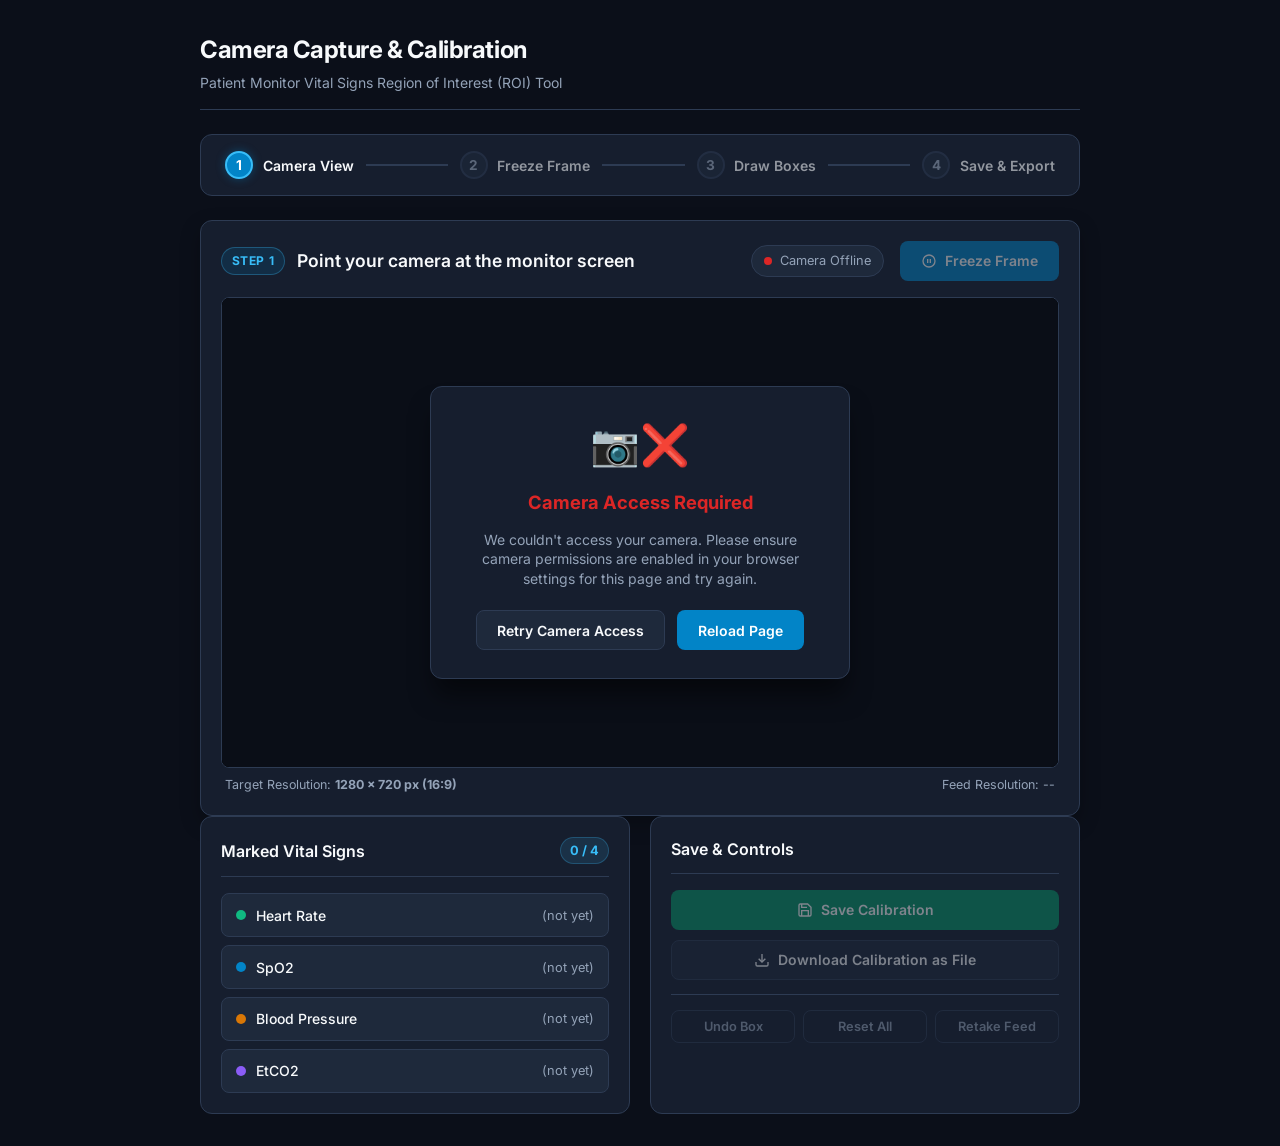
==== capture-app/index.html @ e566b17b "Add camera capture and calibration tool" ====
<!DOCTYPE html>
<html lang="en">
<head>
  <meta charset="UTF-8">
  <meta name="viewport" content="width=device-width, initial-scale=1.0">
  <title>Camera Capture & Calibration Tool</title>
  <link rel="preconnect" href="https://fonts.googleapis.com">
  <link rel="preconnect" href="https://fonts.gstatic.com" crossorigin>
  <link href="https://fonts.googleapis.com/css2?family=Inter:wght@400;500;600;700&display=swap" rel="stylesheet">
  <link rel="stylesheet" href="style.css">
</head>
<body>
  <div id="app">
    <!-- Header -->
    <header class="app-header">
      <div class="header-content">
        <h1>Camera Capture & Calibration</h1>
        <p class="subtitle">Patient Monitor Vital Signs Region of Interest (ROI) Tool</p>
      </div>
    </header>

    <!-- Visual Workflow Stepper Bar -->
    <nav class="workflow-stepper">
      <div class="step-node active" id="stepNode1">
        <div class="node-circle">1</div>
        <span class="node-title">Camera View</span>
      </div>
      <div class="step-connector" id="connector1"></div>
      <div class="step-node" id="stepNode2">
        <div class="node-circle">2</div>
        <span class="node-title">Freeze Frame</span>
      </div>
      <div class="step-connector" id="connector2"></div>
      <div class="step-node" id="stepNode3">
        <div class="node-circle">3</div>
        <span class="node-title">Draw Boxes</span>
      </div>
      <div class="step-connector" id="connector3"></div>
      <div class="step-node" id="stepNode4">
        <div class="node-circle">4</div>
        <span class="node-title">Save & Export</span>
      </div>
    </nav>

    <main class="app-main">
      <!-- Success Message Banner -->
      <div id="saveSuccessBanner" class="save-success-banner hidden">
        <div class="banner-icon">✓</div>
        <div class="banner-content">
          <p class="banner-title" id="bannerTitle">Calibration saved!</p>
          <p class="banner-text" id="bannerText">You can now start monitoring.</p>
        </div>
        <button id="closeBannerBtn" class="banner-close">&times;</button>
      </div>

      <!-- Main Container Area -->
      <div class="viewport-card">
        <div class="step-header">
          <div class="step-info">
            <span id="stepBadge" class="step-badge">Step 1</span>
            <h2 id="stepTitle">Point your camera at the monitor screen</h2>
          </div>
          <div class="controls-bar">
            <div id="statusBadge" class="status-badge status-connecting">
              <span class="status-dot"></span>
              <span id="statusText">Connecting camera...</span>
            </div>
            <button id="freezeBtn" class="btn btn-primary" disabled>
              <svg class="btn-icon" viewBox="0 0 24 24" fill="none" stroke="currentColor" stroke-width="2">
                <path d="M10 9v6m4-6v6m7-3A9 9 0 1 1 3 12a9 9 0 0 1 18 0z" />
              </svg>
              <span id="freezeBtnText">Freeze Frame</span>
            </button>
          </div>
        </div>

        <div class="viewport-wrapper">
          <div class="viewport-container" id="viewportContainer">
            <video id="webcamFeed" autoplay playsinline muted></video>
            <canvas id="freezeCanvas" class="hidden"></canvas>
            
            <!-- Label Picker Modal -->
            <div id="labelModal" class="label-modal-overlay hidden">
              <div class="label-modal-card">
                <h3>What is this box?</h3>
                <p class="modal-subtext">Select the vital sign displayed inside the rectangle you drew:</p>
                <div class="label-options">
                  <button class="label-opt-btn" data-label="Heart Rate" data-color="#10b981">
                    <span class="opt-dot" style="background-color: #10b981;"></span>
                    Heart Rate
                  </button>
                  <button class="label-opt-btn" data-label="SpO2" data-color="#0284c7">
                    <span class="opt-dot" style="background-color: #0284c7;"></span>
                    SpO2
                  </button>
                  <button class="label-opt-btn" data-label="Blood Pressure" data-color="#d97706">
                    <span class="opt-dot" style="background-color: #d97706;"></span>
                    Blood Pressure
                  </button>
                  <button class="label-opt-btn" data-label="EtCO2" data-color="#8b5cf6">
                    <span class="opt-dot" style="background-color: #8b5cf6;"></span>
                    EtCO2
                  </button>
                </div>
                <div class="modal-actions">
                  <button id="cancelLabelBtn" class="btn btn-secondary btn-sm">Cancel Box</button>
                </div>
              </div>
            </div>

            <!-- Camera Error Overlay -->
            <div id="cameraError" class="camera-error-overlay hidden">
              <div class="error-card">
                <div class="error-icon">📷❌</div>
                <h3>Camera Access Required</h3>
                <p>We couldn't access your camera. Please ensure camera permissions are enabled in your browser settings for this page and try again.</p>
                <div class="error-actions">
                  <button id="retryCameraBtn" class="btn btn-secondary">Retry Camera Access</button>
                  <button onclick="location.reload()" class="btn btn-primary">Reload Page</button>
                </div>
              </div>
            </div>
          </div>

          <div class="viewport-info">
            <span>Target Resolution: <strong>1280 &times; 720 px (16:9)</strong></span>
            <span id="actualResText">Feed Resolution: --</span>
          </div>
        </div>
      </div>

      <!-- Calibration Controls & Checklist Grid -->
      <div class="calibration-panel">
        <!-- Checklist Section -->
        <div class="panel-card checklist-card">
          <div class="card-header">
            <h3>Marked Vital Signs</h3>
            <span class="count-badge"><span id="markedCount">0</span> / 4</span>
          </div>
          <ul class="checklist-group" id="checklistGroup">
            <li class="checklist-item" data-vital="Heart Rate">
              <div class="item-left">
                <span class="vital-indicator" style="background-color: #10b981;"></span>
                <span class="vital-name">Heart Rate</span>
              </div>
              <span class="vital-status status-pending">(not yet)</span>
            </li>
            <li class="checklist-item" data-vital="SpO2">
              <div class="item-left">
                <span class="vital-indicator" style="background-color: #0284c7;"></span>
                <span class="vital-name">SpO2</span>
              </div>
              <span class="vital-status status-pending">(not yet)</span>
            </li>
            <li class="checklist-item" data-vital="Blood Pressure">
              <div class="item-left">
                <span class="vital-indicator" style="background-color: #d97706;"></span>
                <span class="vital-name">Blood Pressure</span>
              </div>
              <span class="vital-status status-pending">(not yet)</span>
            </li>
            <li class="checklist-item" data-vital="EtCO2">
              <div class="item-left">
                <span class="vital-indicator" style="background-color: #8b5cf6;"></span>
                <span class="vital-name">EtCO2</span>
              </div>
              <span class="vital-status status-pending">(not yet)</span>
            </li>
          </ul>
        </div>

        <!-- Actions & Save Section -->
        <div class="panel-card actions-card">
          <div class="card-header">
            <h3>Save & Controls</h3>
          </div>
          <div class="action-buttons-group">
            <button id="saveBtn" class="btn btn-success w-full" disabled>
              <svg class="btn-icon" viewBox="0 0 24 24" fill="none" stroke="currentColor" stroke-width="2">
                <path d="M19 21H5a2 2 0 0 1-2-2V5a2 2 0 0 1 2-2h11l5 5v11a2 2 0 0 1-2 2z"/>
                <polyline points="17 21 17 13 7 13 7 21"/>
                <polyline points="7 3 7 8 15 8"/>
              </svg>
              Save Calibration
            </button>
            <button id="downloadBtn" class="btn btn-secondary w-full" disabled>
              <svg class="btn-icon" viewBox="0 0 24 24" fill="none" stroke="currentColor" stroke-width="2">
                <path d="M21 15v4a2 2 0 0 1-2 2H5a2 2 0 0 1-2-2v-4"/>
                <polyline points="7 10 12 15 17 10"/>
                <line x1="12" y1="15" x2="12" y2="3"/>
              </svg>
              Download Calibration as File
            </button>
            <div class="btn-divider"></div>
            <div class="secondary-actions-row">
              <button id="undoBtn" class="btn btn-tertiary" disabled title="Undo last drawn box">
                Undo Box
              </button>
              <button id="resetBtn" class="btn btn-tertiary" disabled title="Reset all boxes">
                Reset All
              </button>
              <button id="retakeBtn" class="btn btn-tertiary" disabled title="Unfreeze to retake frame">
                Retake Feed
              </button>
            </div>
          </div>
        </div>
      </div>
    </main>
  </div>

  <script src="app.js"></script>
</body>
</html>
---- capture-app/style.css ----
/* Healthcare Camera Capture & Calibration Tool - Clean Professional Styling */

:root {
  --bg-color: #0b0f19;
  --surface-card: #161e2e;
  --surface-item: #1e293b;
  --surface-border: #2d3b53;
  --primary-color: #0284c7;
  --primary-hover: #0369a1;
  --accent-color: #38bdf8;
  --success-color: #059669;
  --success-hover: #047857;
  --warning-color: #d97706;
  --danger-color: #dc2626;
  --text-main: #f8fafc;
  --text-muted: #94a3b8;
  --font-family: 'Inter', -apple-system, BlinkMacSystemFont, 'Segoe UI', Roboto, sans-serif;
  --radius-lg: 12px;
  --radius-md: 8px;
  --radius-sm: 6px;
}

* {
  box-sizing: border-box;
  margin: 0;
  padding: 0;
}

body {
  background-color: var(--bg-color);
  color: var(--text-main);
  font-family: var(--font-family);
  min-height: 100vh;
  line-height: 1.5;
  -webkit-font-smoothing: antialiased;
}

/* Centered Main Layout Container (Max-width ~900px) */
#app {
  max-width: 920px;
  margin: 0 auto;
  padding: 2rem 1.25rem;
  display: flex;
  flex-direction: column;
  gap: 1.5rem;
}

/* Header */
.app-header {
  border-bottom: 1px solid var(--surface-border);
  padding-bottom: 1rem;
}

.app-header h1 {
  font-size: 1.5rem;
  font-weight: 700;
  letter-spacing: -0.02em;
  color: #f8fafc;
}

.app-header .subtitle {
  color: var(--text-muted);
  font-size: 0.875rem;
  margin-top: 0.25rem;
}

/* Visual Workflow Stepper Bar */
.workflow-stepper {
  display: flex;
  align-items: center;
  justify-content: space-between;
  background-color: var(--surface-card);
  border: 1px solid var(--surface-border);
  border-radius: var(--radius-lg);
  padding: 1rem 1.5rem;
  user-select: none;
}

.step-node {
  display: flex;
  align-items: center;
  gap: 0.6rem;
  opacity: 0.55;
  transition: opacity 0.2s ease;
}

.step-node.active, .step-node.complete {
  opacity: 1;
}

.node-circle {
  width: 28px;
  height: 28px;
  border-radius: 50%;
  background-color: var(--surface-item);
  border: 2px solid var(--surface-border);
  color: var(--text-muted);
  display: flex;
  align-items: center;
  justify-content: center;
  font-size: 0.85rem;
  font-weight: 700;
  transition: all 0.2s ease;
}

.step-node.active .node-circle {
  background-color: var(--primary-color);
  border-color: var(--accent-color);
  color: #ffffff;
  box-shadow: 0 0 10px rgba(2, 132, 199, 0.4);
}

.step-node.complete .node-circle {
  background-color: var(--success-color);
  border-color: var(--success-color);
  color: #ffffff;
}

.node-title {
  font-size: 0.875rem;
  font-weight: 600;
  color: var(--text-main);
}

.step-connector {
  flex: 1;
  height: 2px;
  background-color: var(--surface-border);
  margin: 0 0.75rem;
  transition: background-color 0.2s ease;
}

.step-connector.complete {
  background-color: var(--success-color);
}

/* Save Success Banner */
.save-success-banner {
  display: flex;
  align-items: center;
  gap: 1rem;
  padding: 1rem 1.25rem;
  background-color: rgba(5, 150, 105, 0.15);
  border: 1px solid rgba(5, 150, 105, 0.4);
  border-radius: var(--radius-md);
  animation: slideDown 0.2s ease-out;
}

@keyframes slideDown {
  from { opacity: 0; transform: translateY(-6px); }
  to { opacity: 1; transform: translateY(0); }
}

.banner-icon {
  width: 32px;
  height: 32px;
  border-radius: 50%;
  background-color: var(--success-color);
  color: #fff;
  display: flex;
  align-items: center;
  justify-content: center;
  font-weight: 700;
  font-size: 1.1rem;
  flex-shrink: 0;
}

.banner-content {
  flex: 1;
}

.banner-title {
  font-weight: 600;
  color: #f8fafc;
  font-size: 0.95rem;
}

.banner-text {
  font-size: 0.85rem;
  color: #a7f3d0;
}

.banner-close {
  background: none;
  border: none;
  color: var(--text-muted);
  font-size: 1.5rem;
  cursor: pointer;
  padding: 0 0.5rem;
  line-height: 1;
}

.banner-close:hover {
  color: var(--text-main);
}

/* Viewport Card Container */
.viewport-card {
  background-color: var(--surface-card);
  border: 1px solid var(--surface-border);
  border-radius: var(--radius-lg);
  padding: 1.25rem;
  display: flex;
  flex-direction: column;
  gap: 1rem;
  box-shadow: 0 8px 20px rgba(0, 0, 0, 0.25);
}

.step-header {
  display: flex;
  justify-content: space-between;
  align-items: center;
  flex-wrap: wrap;
  gap: 1rem;
}

.step-info {
  display: flex;
  align-items: center;
  gap: 0.75rem;
}

.step-badge {
  background-color: rgba(2, 132, 199, 0.15);
  color: var(--accent-color);
  font-weight: 700;
  font-size: 0.75rem;
  padding: 0.25rem 0.6rem;
  border-radius: 9999px;
  border: 1px solid rgba(56, 189, 248, 0.3);
  text-transform: uppercase;
  letter-spacing: 0.05em;
}

.step-header h2 {
  font-size: 1.1rem;
  font-weight: 600;
}

.controls-bar {
  display: flex;
  align-items: center;
  gap: 1rem;
}

.status-badge {
  display: flex;
  align-items: center;
  gap: 0.5rem;
  padding: 0.35rem 0.75rem;
  background-color: var(--surface-item);
  border: 1px solid var(--surface-border);
  border-radius: 9999px;
  font-size: 0.8rem;
  color: var(--text-muted);
}

.status-dot {
  width: 8px;
  height: 8px;
  border-radius: 50%;
  background-color: var(--text-muted);
}

.status-live .status-dot {
  background-color: var(--success-color);
  box-shadow: 0 0 6px var(--success-color);
}

.status-frozen .status-dot {
  background-color: var(--accent-color);
  box-shadow: 0 0 6px var(--accent-color);
}

.status-error .status-dot {
  background-color: var(--danger-color);
}

/* Viewport Canvas/Video Container (Fixed 16:9 Aspect Ratio) */
.viewport-wrapper {
  display: flex;
  flex-direction: column;
  gap: 0.5rem;
  width: 100%;
}

.viewport-container {
  position: relative;
  width: 100%;
  aspect-ratio: 16 / 9;
  background-color: #000000;
  border-radius: var(--radius-md);
  overflow: hidden;
  border: 1.5px solid var(--surface-border);
  box-shadow: inset 0 0 15px rgba(0, 0, 0, 0.8);
  display: flex;
  align-items: center;
  justify-content: center;
  user-select: none;
}

#webcamFeed, #freezeCanvas {
  width: 100%;
  height: 100%;
  object-fit: contain;
  display: block;
}

#freezeCanvas {
  cursor: crosshair;
}

.hidden {
  display: none !important;
}

.viewport-info {
  display: flex;
  justify-content: space-between;
  padding: 0 0.25rem;
  font-size: 0.78rem;
  color: var(--text-muted);
}

/* Calibration Panel (2-Column Grid Below Viewport) */
.calibration-panel {
  display: grid;
  grid-template-columns: 1fr 1fr;
  gap: 1.25rem;
}

@media (max-width: 640px) {
  .calibration-panel {
    grid-template-columns: 1fr;
  }
}

.panel-card {
  background-color: var(--surface-card);
  border: 1px solid var(--surface-border);
  border-radius: var(--radius-lg);
  padding: 1.25rem;
  display: flex;
  flex-direction: column;
  gap: 1rem;
}

.card-header {
  display: flex;
  justify-content: space-between;
  align-items: center;
  border-bottom: 1px solid var(--surface-border);
  padding-bottom: 0.75rem;
}

.card-header h3 {
  font-size: 1rem;
  font-weight: 600;
}

.count-badge {
  font-size: 0.8rem;
  font-weight: 700;
  color: var(--accent-color);
  background-color: rgba(56, 189, 248, 0.12);
  padding: 0.2rem 0.55rem;
  border-radius: 9999px;
  border: 1px solid rgba(56, 189, 248, 0.25);
}

/* Checklist Styling */
.checklist-group {
  list-style: none;
  display: flex;
  flex-direction: column;
  gap: 0.5rem;
}

.checklist-item {
  display: flex;
  align-items: center;
  justify-content: space-between;
  padding: 0.65rem 0.85rem;
  background-color: var(--surface-item);
  border: 1px solid var(--surface-border);
  border-radius: var(--radius-md);
  font-size: 0.875rem;
  transition: all 0.2s ease;
}

.checklist-item.marked {
  border-color: rgba(5, 150, 105, 0.5);
  background-color: rgba(5, 150, 105, 0.08);
}

.item-left {
  display: flex;
  align-items: center;
  gap: 0.65rem;
}

.vital-indicator {
  width: 10px;
  height: 10px;
  border-radius: 50%;
  flex-shrink: 0;
}

.vital-name {
  font-weight: 500;
}

.vital-status {
  font-size: 0.8rem;
}

.status-pending {
  color: var(--text-muted);
}

.status-done {
  color: var(--success-color);
  font-weight: 600;
}

/* Action Buttons */
.action-buttons-group {
  display: flex;
  flex-direction: column;
  gap: 0.65rem;
}

.secondary-actions-row {
  display: grid;
  grid-template-columns: 1fr 1fr 1fr;
  gap: 0.5rem;
}

.btn-divider {
  height: 1px;
  background-color: var(--surface-border);
  margin: 0.25rem 0;
}

/* Buttons System */
.btn {
  display: inline-flex;
  align-items: center;
  justify-content: center;
  gap: 0.5rem;
  padding: 0.65rem 1.25rem;
  font-size: 0.875rem;
  font-weight: 600;
  font-family: inherit;
  border-radius: var(--radius-md);
  border: 1px solid transparent;
  cursor: pointer;
  transition: all 0.2s ease;
}

.btn:disabled {
  opacity: 0.45;
  cursor: not-allowed;
  transform: none !important;
}

.btn-sm {
  padding: 0.4rem 0.8rem;
  font-size: 0.8rem;
}

.w-full {
  width: 100%;
}

.btn-primary {
  background-color: var(--primary-color);
  color: #ffffff;
}

.btn-primary:hover:not(:disabled) {
  background-color: var(--primary-hover);
  transform: translateY(-1px);
  box-shadow: 0 4px 12px rgba(2, 132, 199, 0.3);
}

.btn-success {
  background-color: var(--success-color);
  color: #ffffff;
}

.btn-success:hover:not(:disabled) {
  background-color: var(--success-hover);
  transform: translateY(-1px);
  box-shadow: 0 4px 12px rgba(5, 150, 105, 0.3);
}

.btn-secondary {
  background-color: var(--surface-item);
  color: var(--text-main);
  border-color: var(--surface-border);
}

.btn-secondary:hover:not(:disabled) {
  background-color: var(--surface-border);
  color: var(--text-main);
  transform: translateY(-1px);
}

.btn-tertiary {
  background-color: transparent;
  color: var(--text-muted);
  border-color: var(--surface-border);
  padding: 0.5rem 0.5rem;
  font-size: 0.8rem;
}

.btn-tertiary:hover:not(:disabled) {
  background-color: var(--surface-item);
  color: var(--text-main);
  border-color: var(--text-muted);
}

.btn-accent {
  background-color: var(--accent-color);
  color: #0f172a;
}

.btn-accent:hover:not(:disabled) {
  filter: brightness(1.1);
  transform: translateY(-1px);
}

.btn-icon {
  width: 16px;
  height: 16px;
}

/* Label Picker Modal Overlay */
.label-modal-overlay {
  position: absolute;
  inset: 0;
  background-color: rgba(11, 15, 25, 0.88);
  backdrop-filter: blur(4px);
  display: flex;
  align-items: center;
  justify-content: center;
  padding: 1rem;
  z-index: 30;
  animation: fadeIn 0.15s ease-out;
}

@keyframes fadeIn {
  from { opacity: 0; }
  to { opacity: 1; }
}

.label-modal-card {
  background-color: var(--surface-card);
  border: 1px solid var(--surface-border);
  border-radius: var(--radius-lg);
  padding: 1.25rem;
  width: 100%;
  max-width: 360px;
  display: flex;
  flex-direction: column;
  gap: 0.85rem;
  box-shadow: 0 20px 25px -5px rgba(0, 0, 0, 0.7);
}

.label-modal-card h3 {
  font-size: 1.1rem;
  font-weight: 600;
  color: var(--text-main);
}

.modal-subtext {
  font-size: 0.825rem;
  color: var(--text-muted);
}

.label-options {
  display: flex;
  flex-direction: column;
  gap: 0.5rem;
}

.label-opt-btn {
  display: flex;
  align-items: center;
  gap: 0.75rem;
  padding: 0.65rem 0.85rem;
  background-color: var(--surface-item);
  border: 1px solid var(--surface-border);
  border-radius: var(--radius-md);
  color: var(--text-main);
  font-family: inherit;
  font-size: 0.875rem;
  font-weight: 500;
  cursor: pointer;
  transition: all 0.15s ease;
  text-align: left;
}

.label-opt-btn:hover:not(:disabled) {
  background-color: var(--surface-border);
  transform: translateX(2px);
}

.label-opt-btn:disabled {
  opacity: 0.35;
  cursor: not-allowed;
  text-decoration: line-through;
}

.opt-dot {
  width: 10px;
  height: 10px;
  border-radius: 50%;
  flex-shrink: 0;
}

.modal-actions {
  display: flex;
  justify-content: flex-end;
  margin-top: 0.25rem;
}

/* Camera Error Overlay */
.camera-error-overlay {
  position: absolute;
  inset: 0;
  background-color: rgba(11, 15, 25, 0.95);
  backdrop-filter: blur(8px);
  display: flex;
  align-items: center;
  justify-content: center;
  padding: 1.5rem;
  z-index: 20;
}

.error-card {
  background-color: var(--surface-card);
  border: 1px solid var(--surface-border);
  border-radius: var(--radius-lg);
  padding: 1.75rem;
  max-width: 420px;
  text-align: center;
  display: flex;
  flex-direction: column;
  align-items: center;
  gap: 0.85rem;
  box-shadow: 0 20px 25px -5px rgba(0, 0, 0, 0.5);
}

.error-icon {
  font-size: 2.5rem;
}

.error-card h3 {
  font-size: 1.15rem;
  color: var(--danger-color);
}

.error-card p {
  color: var(--text-muted);
  font-size: 0.875rem;
  line-height: 1.4;
}

.error-actions {
  display: flex;
  gap: 0.75rem;
  margin-top: 0.5rem;
}
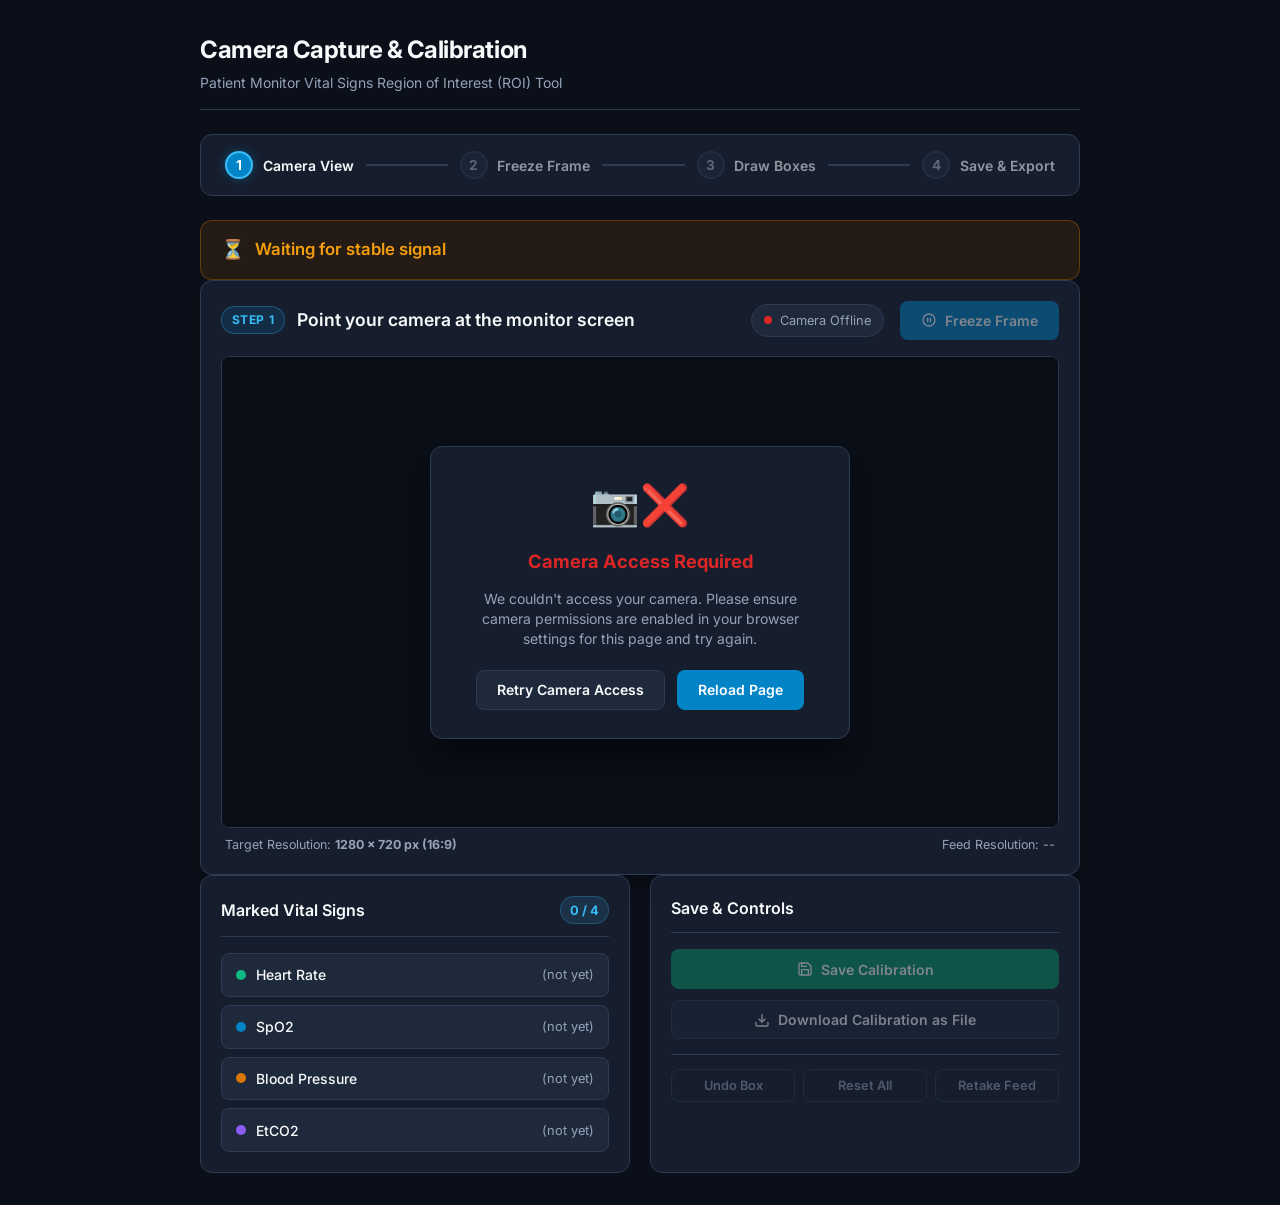
==== commit df347776: "Add case detection, storage, live dashboard, and PDF report export" ====
--- a/capture-app/index.html
+++ b/capture-app/index.html
@@ -43,6 +43,21 @@
     </nav>
 
     <main class="app-main">
+      <!-- Prominent Case Status Banner -->
+      <div id="caseStatusBar" class="case-status-bar status-waiting">
+        <div class="status-main-info">
+          <span class="status-icon" id="caseStatusIcon">⏳</span>
+          <span class="status-label" id="caseStatusText">Waiting for stable signal</span>
+        </div>
+        <div id="caseIdBadge" class="case-id-badge hidden">
+          <span class="case-id-label">Active Case:</span>
+          <span id="caseIdText" class="case-id-val">--</span>
+          <a id="dashboardLink" href="dashboard.html" target="_blank" class="dashboard-btn">
+            View Live Dashboard ↗
+          </a>
+        </div>
+      </div>
+
       <!-- Success Message Banner -->
       <div id="saveSuccessBanner" class="save-success-banner hidden">
         <div class="banner-icon">✓</div>
@@ -206,6 +221,91 @@
           </div>
         </div>
       </div>
+
+      <!-- Live Monitoring & AI Digitizer Section -->
+      <div id="monitoringSection" class="monitoring-section hidden">
+        <div class="panel-card monitoring-card">
+          <div class="card-header monitoring-header">
+            <div>
+              <h3>Live Monitor Digitizer</h3>
+              <p class="section-subtext">Real-time vision AI field extraction & rolling median smoothing</p>
+            </div>
+            <div class="monitoring-controls">
+              <button id="startMonitoringBtn" class="btn btn-success">
+                <svg class="btn-icon" viewBox="0 0 24 24" fill="none" stroke="currentColor" stroke-width="2">
+                  <polygon points="5 3 19 12 5 21 5 3"></polygon>
+                </svg>
+                Start Monitoring
+              </button>
+              <button id="stopMonitoringBtn" class="btn btn-danger hidden">
+                <svg class="btn-icon" viewBox="0 0 24 24" fill="none" stroke="currentColor" stroke-width="2">
+                  <rect x="6" y="6" width="12" height="12"></rect>
+                </svg>
+                Stop Monitoring
+              </button>
+              <div id="monitoringStatusBadge" class="status-badge status-connecting">
+                <span class="status-dot"></span>
+                <span id="monitoringStatusText">Idle</span>
+              </div>
+            </div>
+          </div>
+
+          <!-- Readouts Grid -->
+          <div class="readouts-grid">
+            <!-- Heart Rate Readout -->
+            <div class="readout-card" data-field="heart_rate">
+              <div class="readout-header">
+                <span class="readout-label">Heart Rate</span>
+                <div class="readout-status">
+                  <span class="status-dot-indicator dot-gray" id="dot-heart_rate"></span>
+                  <span class="status-text-indicator" id="status-heart_rate">offline</span>
+                </div>
+              </div>
+              <div class="readout-value" id="smoothed-heart_rate">--</div>
+              <div class="readout-sub text-muted">Raw: <span id="raw-heart_rate">--</span></div>
+            </div>
+
+            <!-- SpO2 Readout -->
+            <div class="readout-card" data-field="spo2">
+              <div class="readout-header">
+                <span class="readout-label">SpO2</span>
+                <div class="readout-status">
+                  <span class="status-dot-indicator dot-gray" id="dot-spo2"></span>
+                  <span class="status-text-indicator" id="status-spo2">offline</span>
+                </div>
+              </div>
+              <div class="readout-value" id="smoothed-spo2">--</div>
+              <div class="readout-sub text-muted">Raw: <span id="raw-spo2">--</span></div>
+            </div>
+
+            <!-- Blood Pressure Readout -->
+            <div class="readout-card" data-field="blood_pressure">
+              <div class="readout-header">
+                <span class="readout-label">Blood Pressure</span>
+                <div class="readout-status">
+                  <span class="status-dot-indicator dot-gray" id="dot-blood_pressure"></span>
+                  <span class="status-text-indicator" id="status-blood_pressure">offline</span>
+                </div>
+              </div>
+              <div class="readout-value" id="smoothed-blood_pressure">--</div>
+              <div class="readout-sub text-muted">Raw: <span id="raw-blood_pressure">--</span></div>
+            </div>
+
+            <!-- EtCO2 Readout -->
+            <div class="readout-card" data-field="etco2">
+              <div class="readout-header">
+                <span class="readout-label">EtCO2</span>
+                <div class="readout-status">
+                  <span class="status-dot-indicator dot-gray" id="dot-etco2"></span>
+                  <span class="status-text-indicator" id="status-etco2">offline</span>
+                </div>
+              </div>
+              <div class="readout-value" id="smoothed-etco2">--</div>
+              <div class="readout-sub text-muted">Raw: <span id="raw-etco2">--</span></div>
+            </div>
+          </div>
+        </div>
+      </div>
     </main>
   </div>
 
--- a/capture-app/style.css
+++ b/capture-app/style.css
@@ -673,3 +673,202 @@
   gap: 0.75rem;
   margin-top: 0.5rem;
 }
+
+/* Live Monitoring Section Styles */
+.monitoring-section {
+  margin-top: 1rem;
+}
+
+.monitoring-card {
+  display: flex;
+  flex-direction: column;
+  gap: 1.25rem;
+}
+
+.monitoring-header {
+  display: flex;
+  justify-content: space-between;
+  align-items: center;
+  flex-wrap: wrap;
+  gap: 1rem;
+}
+
+.section-subtext {
+  font-size: 0.8rem;
+  color: var(--text-muted);
+  margin-top: 0.15rem;
+}
+
+.monitoring-controls {
+  display: flex;
+  align-items: center;
+  gap: 0.75rem;
+}
+
+.readouts-grid {
+  display: grid;
+  grid-template-columns: repeat(auto-fit, minmax(190px, 1fr));
+  gap: 1rem;
+}
+
+.readout-card {
+  background-color: var(--surface-item);
+  border: 1px solid var(--surface-border);
+  border-radius: var(--radius-md);
+  padding: 1.1rem 1rem;
+  display: flex;
+  flex-direction: column;
+  gap: 0.5rem;
+  transition: transform 0.15s ease, border-color 0.15s ease;
+}
+
+.readout-card:hover {
+  border-color: var(--primary-color);
+  transform: translateY(-2px);
+}
+
+.readout-header {
+  display: flex;
+  justify-content: space-between;
+  align-items: center;
+}
+
+.readout-label {
+  font-size: 0.85rem;
+  font-weight: 600;
+  color: var(--text-muted);
+  text-transform: uppercase;
+  letter-spacing: 0.04em;
+}
+
+.readout-status {
+  display: flex;
+  align-items: center;
+  gap: 0.4rem;
+}
+
+.status-dot-indicator {
+  width: 9px;
+  height: 9px;
+  border-radius: 50%;
+  display: inline-block;
+  transition: background-color 0.2s ease, box-shadow 0.2s ease;
+}
+
+.dot-green {
+  background-color: #10b981;
+  box-shadow: 0 0 6px rgba(16, 185, 129, 0.6);
+}
+
+.dot-gray {
+  background-color: #6b7280;
+}
+
+.dot-red {
+  background-color: #ef4444;
+  box-shadow: 0 0 6px rgba(239, 68, 68, 0.6);
+}
+
+.status-text-indicator {
+  font-size: 0.72rem;
+  color: var(--text-muted);
+  font-weight: 500;
+}
+
+.readout-value {
+  font-size: 1.85rem;
+  font-weight: 700;
+  color: var(--text-main);
+  letter-spacing: -0.02em;
+  line-height: 1.1;
+  font-family: var(--font-family);
+}
+
+.readout-sub {
+  font-size: 0.78rem;
+  color: var(--text-muted);
+}
+
+/* Prominent Case Status Bar Styles */
+.case-status-bar {
+  display: flex;
+  align-items: center;
+  justify-content: space-between;
+  padding: 0.9rem 1.25rem;
+  border-radius: var(--radius-lg);
+  font-size: 1.05rem;
+  font-weight: 600;
+  transition: all 0.3s ease;
+  user-select: none;
+}
+
+.status-main-info {
+  display: flex;
+  align-items: center;
+  gap: 0.6rem;
+}
+
+.status-icon {
+  font-size: 1.2rem;
+}
+
+.status-waiting {
+  background-color: rgba(217, 119, 6, 0.12);
+  border: 1px solid rgba(217, 119, 6, 0.35);
+  color: #f59e0b;
+}
+
+.status-recording {
+  background-color: rgba(16, 185, 129, 0.15);
+  border: 1px solid rgba(16, 185, 129, 0.45);
+  color: #34d399;
+  box-shadow: 0 0 12px rgba(16, 185, 129, 0.2);
+}
+
+.status-ended {
+  background-color: rgba(239, 68, 68, 0.15);
+  border: 1px solid rgba(239, 68, 68, 0.45);
+  color: #f87171;
+}
+
+.case-id-badge {
+  display: flex;
+  align-items: center;
+  gap: 0.4rem;
+  font-size: 0.85rem;
+  background-color: var(--surface-card);
+  padding: 0.3rem 0.7rem;
+  border-radius: var(--radius-sm);
+  border: 1px solid var(--surface-border);
+}
+
+.case-id-label {
+  color: var(--text-muted);
+}
+
+.case-id-val {
+  font-family: monospace;
+  font-weight: 700;
+  color: var(--text-main);
+}
+
+.dashboard-btn {
+  display: inline-flex;
+  align-items: center;
+  gap: 0.3rem;
+  margin-left: 0.5rem;
+  padding: 0.25rem 0.65rem;
+  background-color: var(--primary-color);
+  color: #ffffff;
+  border-radius: var(--radius-sm);
+  text-decoration: none;
+  font-size: 0.8rem;
+  font-weight: 600;
+  transition: background-color 0.15s ease;
+}
+
+.dashboard-btn:hover {
+  background-color: var(--primary-hover);
+}
+
+
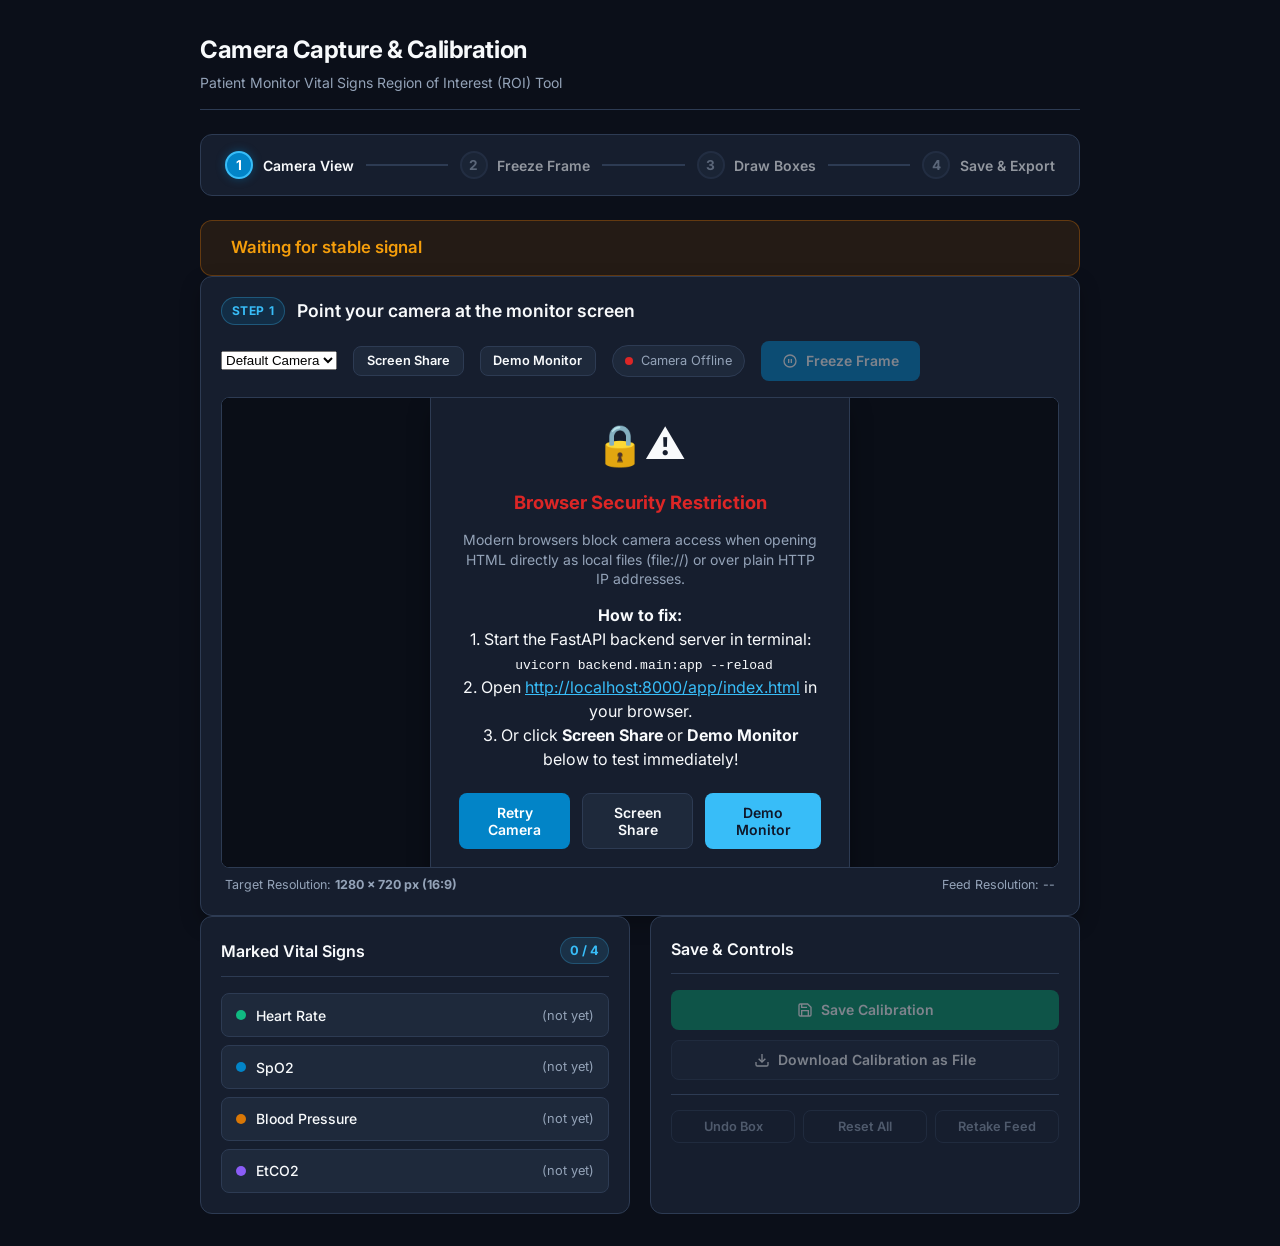
==== commit e57f2253: "final prototype" ====
--- a/capture-app/index.html
+++ b/capture-app/index.html
@@ -6,7 +6,7 @@
   <title>Camera Capture & Calibration Tool</title>
   <link rel="preconnect" href="https://fonts.googleapis.com">
   <link rel="preconnect" href="https://fonts.gstatic.com" crossorigin>
-  <link href="https://fonts.googleapis.com/css2?family=Inter:wght@400;500;600;700&display=swap" rel="stylesheet">
+  <link href="https://fonts.googleapis.com/css2?family=IBM+Plex+Mono:wght@500;600;700&family=Inter:wght@400;500;600;700&display=swap" rel="stylesheet">
   <link rel="stylesheet" href="style.css">
 </head>
 <body>
@@ -46,21 +46,21 @@
       <!-- Prominent Case Status Banner -->
       <div id="caseStatusBar" class="case-status-bar status-waiting">
         <div class="status-main-info">
-          <span class="status-icon" id="caseStatusIcon">⏳</span>
+          <span class="status-icon" id="caseStatusIcon" aria-hidden="true"></span>
           <span class="status-label" id="caseStatusText">Waiting for stable signal</span>
         </div>
         <div id="caseIdBadge" class="case-id-badge hidden">
           <span class="case-id-label">Active Case:</span>
           <span id="caseIdText" class="case-id-val">--</span>
           <a id="dashboardLink" href="dashboard.html" target="_blank" class="dashboard-btn">
-            View Live Dashboard ↗
+            View Live Dashboard
           </a>
         </div>
       </div>
 
       <!-- Success Message Banner -->
       <div id="saveSuccessBanner" class="save-success-banner hidden">
-        <div class="banner-icon">✓</div>
+        <div class="banner-icon" aria-hidden="true"></div>
         <div class="banner-content">
           <p class="banner-title" id="bannerTitle">Calibration saved!</p>
           <p class="banner-text" id="bannerText">You can now start monitoring.</p>
@@ -76,6 +76,17 @@
             <h2 id="stepTitle">Point your camera at the monitor screen</h2>
           </div>
           <div class="controls-bar">
+            <!-- Camera Device Select Dropdown -->
+            <select id="cameraSelect" class="camera-select-dropdown" title="Select Camera Device">
+              <option value="">Default Camera</option>
+            </select>
+            <!-- Source Selector Quick Action Buttons -->
+            <button id="screenShareBtn" class="btn btn-secondary btn-sm" title="Share Patient Monitor Tab/Window">
+              Screen Share
+            </button>
+            <button id="simulatedFeedBtn" class="btn btn-secondary btn-sm" title="Use Simulated Patient Monitor">
+              Demo Monitor
+            </button>
             <div id="statusBadge" class="status-badge status-connecting">
               <span class="status-dot"></span>
               <span id="statusText">Connecting camera...</span>
@@ -123,15 +134,17 @@
               </div>
             </div>
 
-            <!-- Camera Error Overlay -->
+            <!-- Camera Error & Diagnostic Overlay -->
             <div id="cameraError" class="camera-error-overlay hidden">
               <div class="error-card">
-                <div class="error-icon">📷❌</div>
-                <h3>Camera Access Required</h3>
-                <p>We couldn't access your camera. Please ensure camera permissions are enabled in your browser settings for this page and try again.</p>
+                <div class="error-icon" id="errorIcon" aria-hidden="true"></div>
+                <h3 id="errorTitle">Camera Connection Failed</h3>
+                <p id="errorMessage">We couldn't access your camera. Please ensure camera permissions are enabled in your browser settings and try again.</p>
+                <div id="errorDiagnosticHint" class="error-diagnostic-hint hidden"></div>
                 <div class="error-actions">
-                  <button id="retryCameraBtn" class="btn btn-secondary">Retry Camera Access</button>
-                  <button onclick="location.reload()" class="btn btn-primary">Reload Page</button>
+                  <button id="retryCameraBtn" class="btn btn-primary">Retry Camera</button>
+                  <button id="errorScreenShareBtn" class="btn btn-secondary">Screen Share</button>
+                  <button id="errorSimulatedBtn" class="btn btn-accent">Demo Monitor</button>
                 </div>
               </div>
             </div>
@@ -243,6 +256,9 @@
                 </svg>
                 Stop Monitoring
               </button>
+              <a id="cardDashboardBtn" href="dashboard.html" target="_blank" class="btn btn-primary hidden" style="text-decoration: none;">
+                View Dashboard
+              </a>
               <div id="monitoringStatusBadge" class="status-badge status-connecting">
                 <span class="status-dot"></span>
                 <span id="monitoringStatusText">Idle</span>
@@ -261,7 +277,10 @@
                   <span class="status-text-indicator" id="status-heart_rate">offline</span>
                 </div>
               </div>
-              <div class="readout-value" id="smoothed-heart_rate">--</div>
+              <div class="readout-value-container">
+                <div class="readout-value" id="smoothed-heart_rate">--</div>
+                <span id="note-heart_rate" class="holding-note hidden">Holding last reading</span>
+              </div>
               <div class="readout-sub text-muted">Raw: <span id="raw-heart_rate">--</span></div>
             </div>
 
@@ -274,7 +293,10 @@
                   <span class="status-text-indicator" id="status-spo2">offline</span>
                 </div>
               </div>
-              <div class="readout-value" id="smoothed-spo2">--</div>
+              <div class="readout-value-container">
+                <div class="readout-value" id="smoothed-spo2">--</div>
+                <span id="note-spo2" class="holding-note hidden">Holding last reading</span>
+              </div>
               <div class="readout-sub text-muted">Raw: <span id="raw-spo2">--</span></div>
             </div>
 
@@ -287,7 +309,10 @@
                   <span class="status-text-indicator" id="status-blood_pressure">offline</span>
                 </div>
               </div>
-              <div class="readout-value" id="smoothed-blood_pressure">--</div>
+              <div class="readout-value-container">
+                <div class="readout-value" id="smoothed-blood_pressure">--</div>
+                <span id="note-blood_pressure" class="holding-note hidden">Holding last reading</span>
+              </div>
               <div class="readout-sub text-muted">Raw: <span id="raw-blood_pressure">--</span></div>
             </div>
 
@@ -300,7 +325,10 @@
                   <span class="status-text-indicator" id="status-etco2">offline</span>
                 </div>
               </div>
-              <div class="readout-value" id="smoothed-etco2">--</div>
+              <div class="readout-value-container">
+                <div class="readout-value" id="smoothed-etco2">--</div>
+                <span id="note-etco2" class="holding-note hidden">Holding last reading</span>
+              </div>
               <div class="readout-sub text-muted">Raw: <span id="raw-etco2">--</span></div>
             </div>
           </div>
--- a/capture-app/style.css
+++ b/capture-app/style.css
@@ -760,6 +760,16 @@
   box-shadow: 0 0 6px rgba(16, 185, 129, 0.6);
 }
 
+.dot-purple {
+  background-color: #a855f7;
+  box-shadow: 0 0 6px rgba(168, 85, 247, 0.6);
+}
+
+.dot-orange {
+  background-color: #f59e0b;
+  box-shadow: 0 0 6px rgba(245, 158, 11, 0.6);
+}
+
 .dot-gray {
   background-color: #6b7280;
 }
@@ -773,6 +783,13 @@
   font-size: 0.72rem;
   color: var(--text-muted);
   font-weight: 500;
+}
+
+.readout-value-container {
+  display: flex;
+  align-items: baseline;
+  gap: 0.5rem;
+  flex-wrap: wrap;
 }
 
 .readout-value {
@@ -782,6 +799,19 @@
   letter-spacing: -0.02em;
   line-height: 1.1;
   font-family: var(--font-family);
+}
+
+.holding-note {
+  font-size: 0.72rem;
+  color: #f59e0b;
+  font-weight: 600;
+  display: inline-flex;
+  align-items: center;
+  gap: 0.2rem;
+  background-color: rgba(245, 158, 11, 0.12);
+  padding: 0.15rem 0.45rem;
+  border-radius: var(--radius-sm);
+  border: 1px solid rgba(245, 158, 11, 0.3);
 }
 
 .readout-sub {
